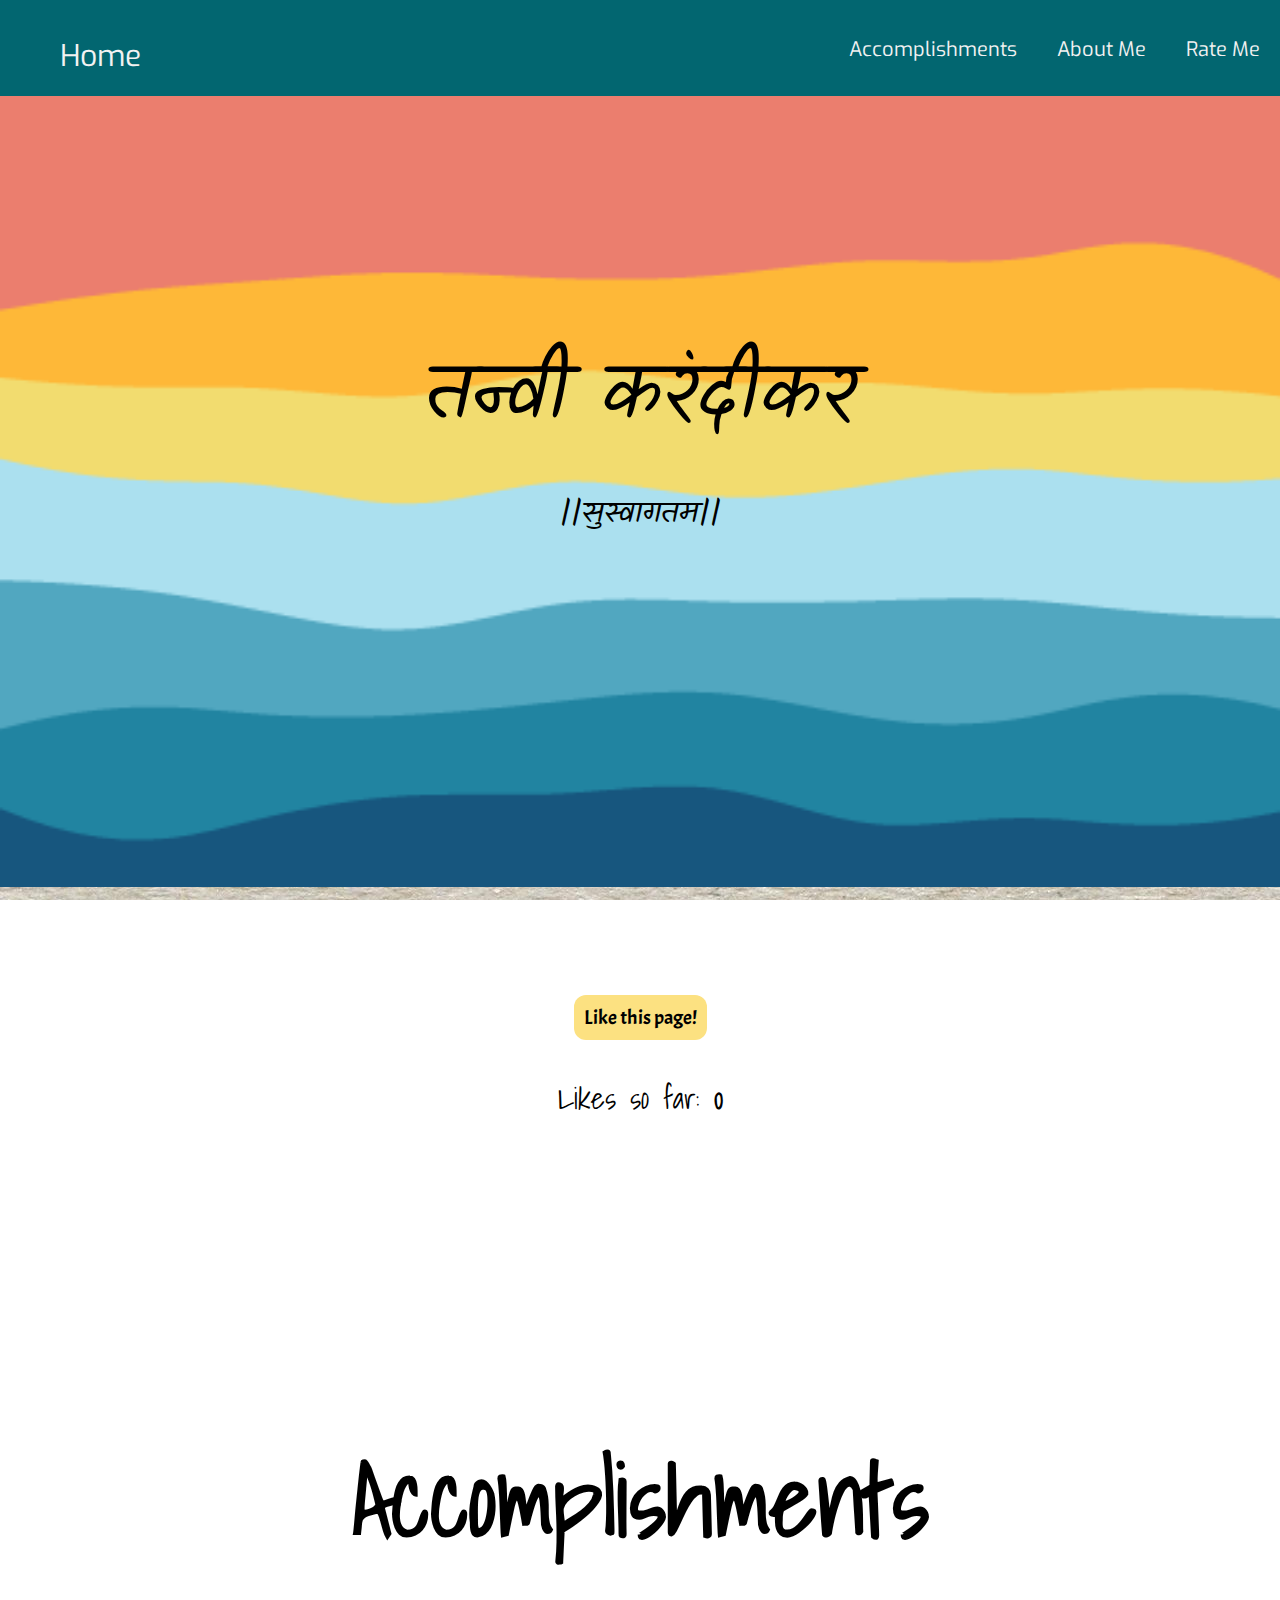
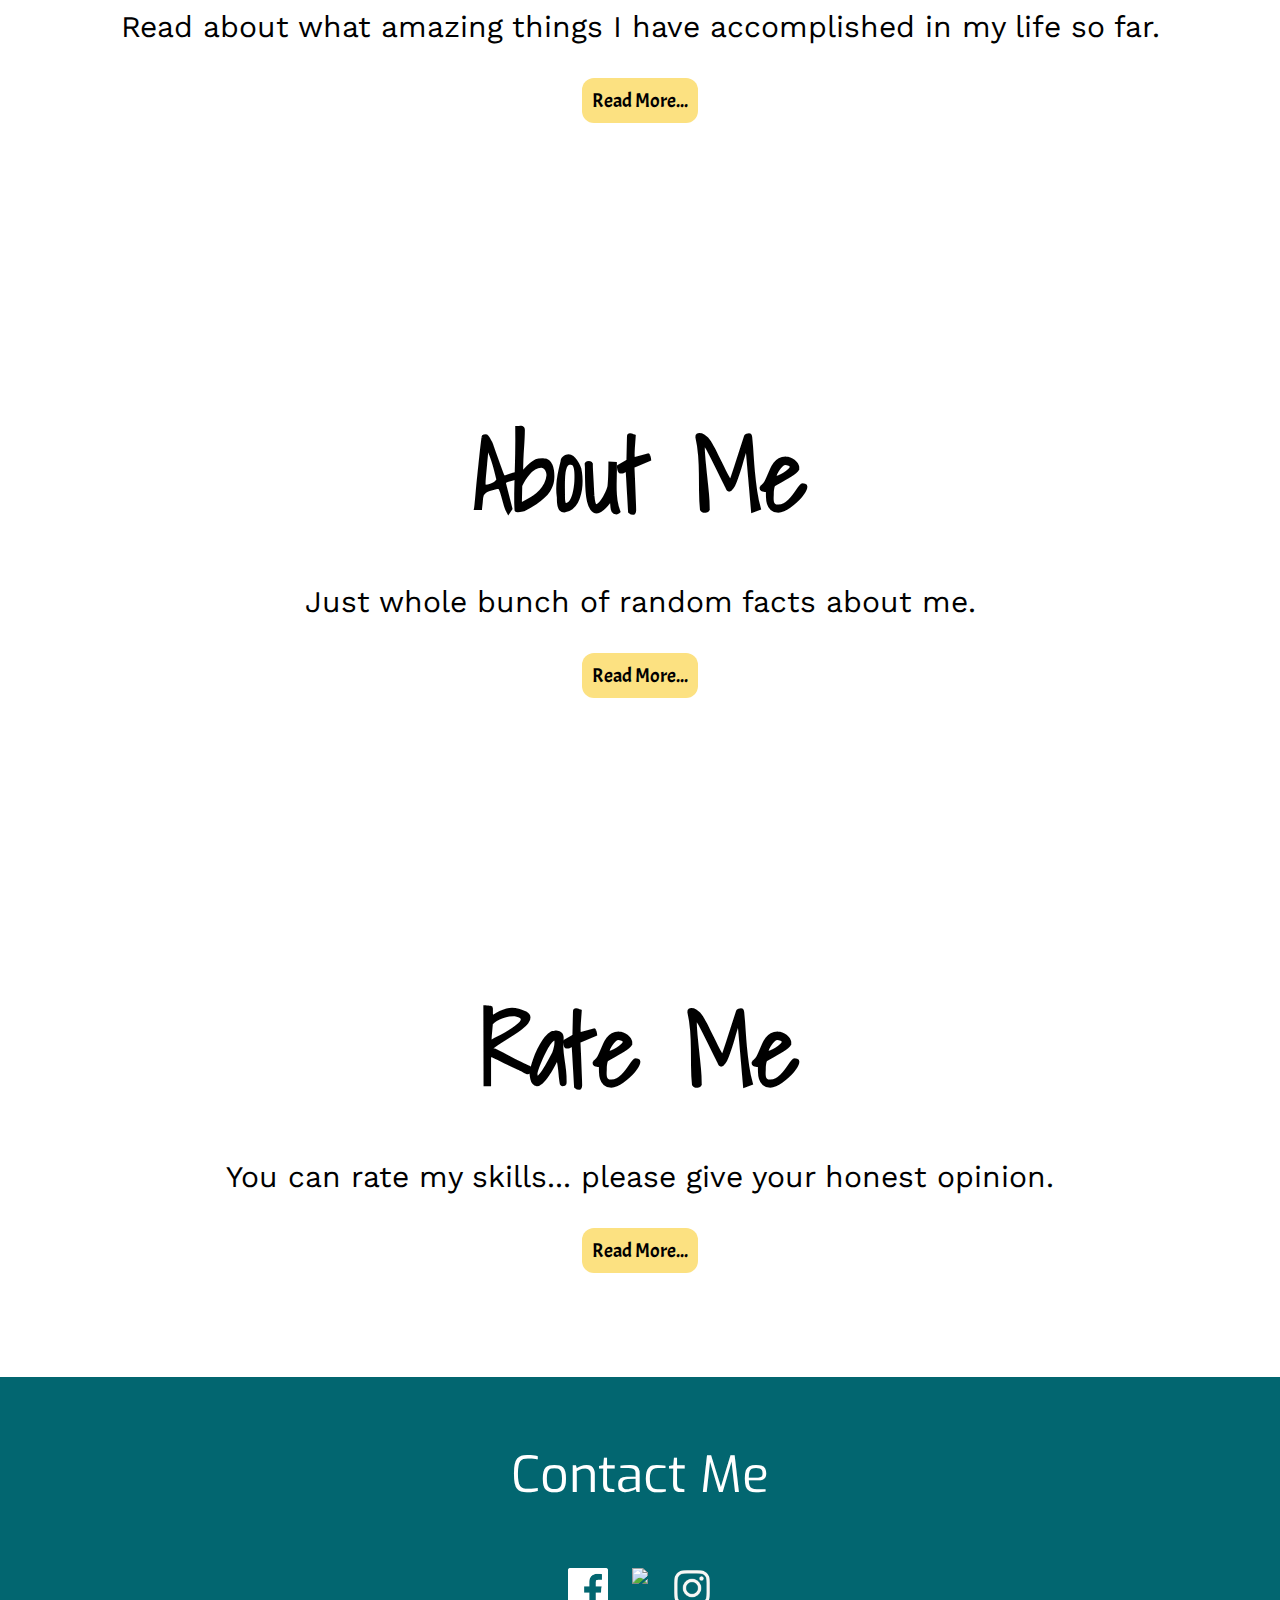
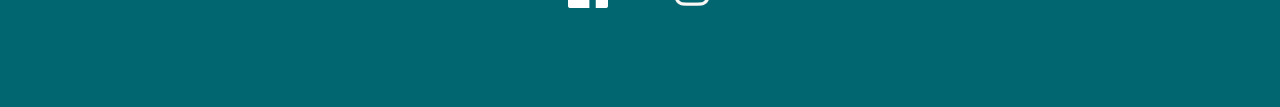
==== html/index.html @ 4ab2e67e "Uploading all the files" ====
<!DOCTYPE html>
<html lang="en" dir="ltr">
  <head>
    <meta charset="utf-8">
    <meta name="viewport" content="width=device-width, initial-scale=1">
    <title>Tanvi Karandikar</title>
    <link rel="shortcut icon" href="../img/fav.ico" />
    <link rel="stylesheet" type="text/css" href="../css/main.css" />
    <link href="https://fonts.googleapis.com/css?family=Exo|Acme|Kalam|Shadows+Into+Light|Work+Sans" rel="stylesheet">
  </head>

  <body>

    <nav id="navbarr" class="exo">
      <ul>
        <li><a class="active" href="../html/index.html" id="hov4">Home</a></li>
        <li><a href="../html/val.html" id="hov1">Rate Me</a></li>
        <li><a href="../html/aboutme.html" id="hov2">About Me</a></li>
        <li><a href="../html/accomplishments.html" id="hov3">Accomplishments</a></li>
      </ul>
    </nav>


  <div class="containerr">
    <img src='../img/bg.gif' style="width:100%">
    <div id="centered" class="kalam hide">
      तन्वी करंदीकर<p align="center">||सुस्वागतम||</p>
    </div>
  </div>

<div>
  <div class="div1 category "><button class= "button1 acme" onclick="count()">Like this page!</button>
    <p class="write">Likes so far: <b id="count"></b></p></div>

  <div class="three category">
    <div class="div1"><h1 class="big write">Accomplishments</h1>
      <p class="work">Read about what amazing things I have accomplished in my life so far.</p>
      <a href="accomplishments.html"><button class="button1">Read More...</button></a>
    </div>

    <div class="div1"><h1 class="big write">About Me</h1>
      <p class="work">Just whole bunch of random facts about me.</p>
      <a href="aboutme.html"><button class="button1">Read More...</button></a>
    </div>

    <div class="div1"><h1 class="big write ">Rate Me</h1>
      <p class="work">You can rate my skills... please give your honest opinion.</p>
      <a href="val.html"><button class="button1">Read More...</button></a>
    </div>

  </div>
</div>


<div id="bottom" class="exo">
    <p align="center" style="font-size:50px"> Contact Me </p >
  <div align="center" class="category">
    <a href="https://www.facebook.com/profile.php?id=100011699408560" target="_blank"><img src="../img/facebook.png" class="logo"></a>
    <a href="https://twitter.com/tanvi141?s=08" target="_blank"><img src="https://www.immersionrecovery.com/wp-content/uploads/2018/10/best-twitter-bird-transparent-background-esec-fse-2017-twitter-bird-transparent-background.png" class="logo"></a>
    <a href="https://www.instagram.com/tanvi_karandikar/" target="_blank"><img src="../img/insta.png" class="logo"></a>
  </div>

</div>

</body>
<script type = "text/javascript" src = "../js/main.js" ></script>
<script type = "text/javascript" src = "../js/hover.js"></script>
<script type = "text/javascript" src = "../js/likes.js" ></script>
</html>
---- css/main.css ----
html{
  scroll-behavior: smooth;
}

body{
    background-image: url(../img/bgimg.jpg);
    background-attachment:fixed;
    margin:0;
    color:black;
}

p{
  font-size: 30px;
}


.big {
    font-size: 100px;
    margin-bottom: 0px;
}
/* Style the navbarr */
#navbarr {
  overflow: hidden;
  background-color: #026670;
  z-index: 5;
}

/* navbarr links */
#navbarr a {
  display: block;
  color: #f2f2f2;
  text-align: center;
  padding: 10px;
  text-decoration: none;
}

@media only screen and (max-width: 870px) {
  .hide {
    display: none;
  }
}

nav ul li:first-child {
  float: left;
  padding:0px;
  font-size: 30px;
}

nav ul li {
  list-style:none;
  margin:10px;
  float: right;
  font-size: 20px;
}

#filler{
  height=200px;
}

/* Page content */
.content {
  padding: 16px;
}

/* The sticky class is added to the navbarr with JS when it reaches its scroll position */
.sticky {
  position: sticky;
  top: 0;
  width: 100%;
}

/* Add some top padding to the page content to prevent sudden quick movement (as the navigation bar gets a new position at the top of the page (position:fixed and top:0) */
.sticky + .content {
  padding-top: 60px;
}


/* Container holding the image and the text */
.container {
  position: relative;
  text-align: center;
  color: white;
  z-index: 0;
}

#centered {
  position: absolute;
  top: 50%;
  left: 50%;
  transform: translate(-50%, -50%);
  z-index: 1;
  font-size: 80px
}

#bottom{
    background-color: #026670;
    color: white;
    height: 300px;
    padding: 15px
}


.button1 {
  font-family: 'Acme', sans-serif;
  background-color: #fce181;
  border: none;
  color: black;
  padding: 10px;
  text-align: center;
  text-decoration: none;
  display: inline-block;
  font-size: 20px;
  margin: 4px 2px;
  cursor: pointer;
  border-radius: 12px;
}

.div1{
  padding: 100px 100px 100px 100px

}

.category {
    text-align:center;
}


.logo {
  margin:10px;
  display:inline-block;
  height:40px
}

h3{
  text-align: center;
  font-size: 50px;
}
table {
  border: 2px solid #fce181;
  width: 100%;
  font-family: 'Exo', sans-serif;
}

th, td {
  padding: 8px;
  border: 1px solid #fce181;
  text-align: center;
}

th {
  font-weight:bold;
  background-color: #fce181;
  color: black;
}


td:nth-child(1){
  background-color: #fce181;
  color: black;
}

.hov{
  color: yellow;
}

.kalam{
  font-family: 'Kalam', cursive;
}

.write{
    font-family: 'Shadows Into Light', cursive;
}

.work{
    font-family: 'Work Sans', sans-serif;
}

.exo{
  font-family: 'Exo', sans-serif;
}

#form1{
  font-size: 30px;
  display: inline-block;
  float: left;
}

#pics {
  display: inline-block;
  float: right;
}

#pics1{
  height: auto;
  width: 45vw;
}
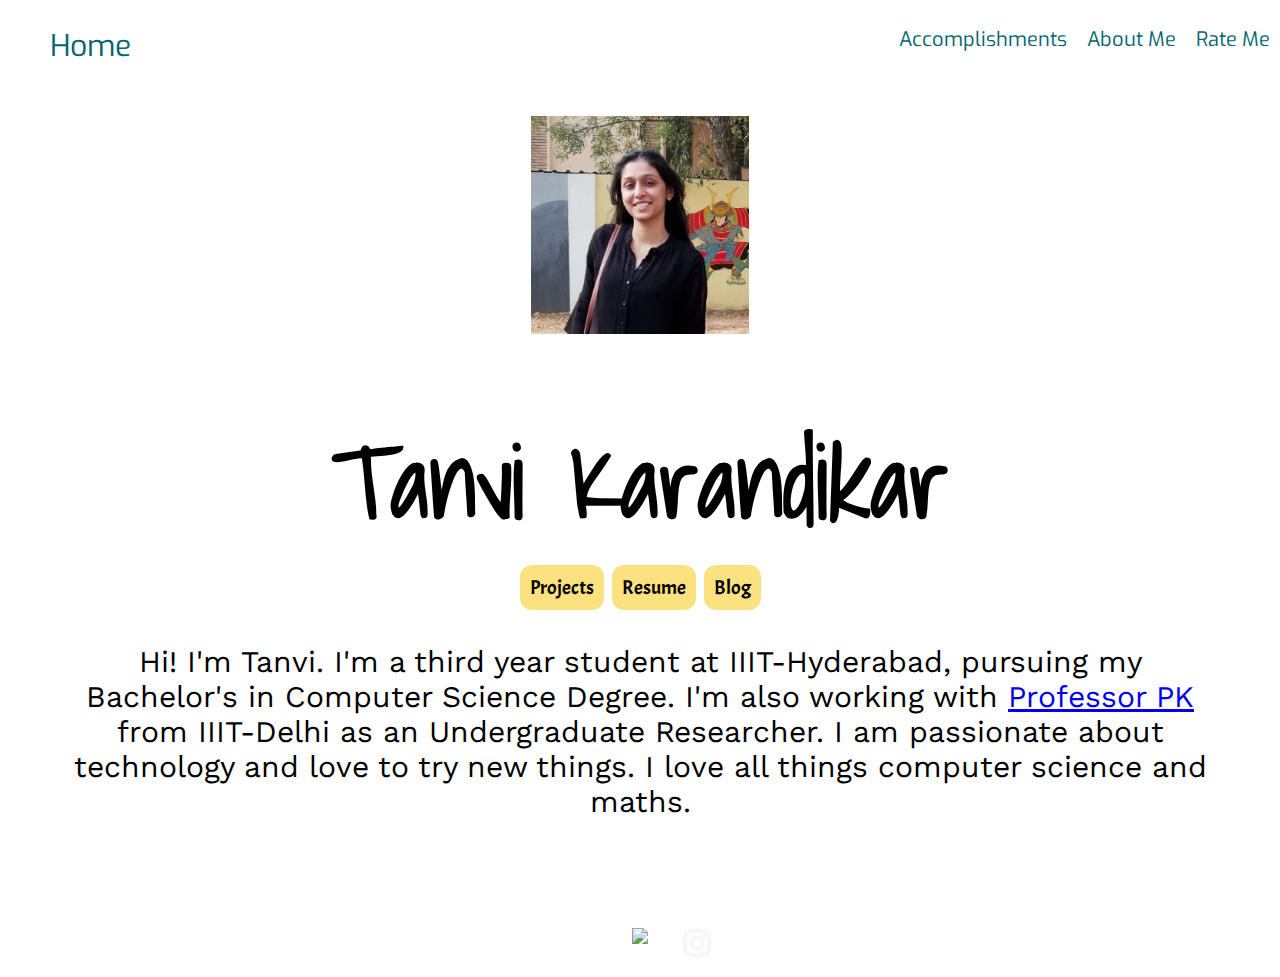
==== commit 1f769649: "index page" ====
--- a/html/index.html
+++ b/html/index.html
@@ -22,46 +22,42 @@
     </nav>
 
 
-  <div class="containerr">
+  <!-- <div class="containerr">
     <img src='../img/bg.gif' style="width:100%">
     <div id="centered" class="kalam hide">
       तन्वी करंदीकर<p align="center">||सुस्वागतम||</p>
     </div>
-  </div>
+  </div> -->
 
 <div>
-  <div class="div1 category "><button class= "button1 acme" onclick="count()">Like this page!</button>
-    <p class="write">Likes so far: <b id="count"></b></p></div>
+  <!-- <div class="div1 category "><button class= "button1 acme" onclick="count()">Like this page!</button>
+    <p class="write">Likes so far: <b id="count"></b></p></div> -->
+   <img src='../img/black_square.png' class="center" >
 
   <div class="three category">
-    <div class="div1"><h1 class="big write">Accomplishments</h1>
-      <p class="work">Read about what amazing things I have accomplished in my life so far.</p>
-      <a href="accomplishments.html"><button class="button1">Read More...</button></a>
-    </div>
-
-    <div class="div1"><h1 class="big write">About Me</h1>
-      <p class="work">Just whole bunch of random facts about me.</p>
-      <a href="aboutme.html"><button class="button1">Read More...</button></a>
-    </div>
-
-    <div class="div1"><h1 class="big write ">Rate Me</h1>
-      <p class="work">You can rate my skills... please give your honest opinion.</p>
-      <a href="val.html"><button class="button1">Read More...</button></a>
+    <div class="div1"><h1 class="big write">Tanvi Karandikar</h1>
+      <a href="accomplishments.html"><button class="button1">Projects</button></a>
+      <a href="accomplishments.html"><button class="button1">Resume</button></a>
+      <a href="accomplishments.html"><button class="button1">Blog</button></a>
+      <p class = "work">
+        Hi! I'm Tanvi. I'm a third year student at IIIT-Hyderabad, pursuing my Bachelor's in Computer Science Degree. 
+        I'm also working with <a href="https://in.linkedin.com/in/ponguru">Professor PK</a> from IIIT-Delhi as an Undergraduate Researcher.
+        I am passionate about technology and love to try new things. I love all things computer science and maths.
+      </p>
     </div>
 
   </div>
 </div>
 
 
-<div id="bottom" class="exo">
-    <p align="center" style="font-size:50px"> Contact Me </p >
-  <div align="center" class="category">
+<!-- <div id="bottom" class="exo"> -->
+  <div align="center">
     <a href="https://www.facebook.com/profile.php?id=100011699408560" target="_blank"><img src="../img/facebook.png" class="logo"></a>
     <a href="https://twitter.com/tanvi141?s=08" target="_blank"><img src="https://www.immersionrecovery.com/wp-content/uploads/2018/10/best-twitter-bird-transparent-background-esec-fse-2017-twitter-bird-transparent-background.png" class="logo"></a>
     <a href="https://www.instagram.com/tanvi_karandikar/" target="_blank"><img src="../img/insta.png" class="logo"></a>
   </div>
 
-</div>
+<!-- </div> -->
 
 </body>
 <script type = "text/javascript" src = "../js/main.js" ></script>
--- a/css/main.css
+++ b/css/main.css
@@ -3,7 +3,7 @@
 }
 
 body{
-    background-image: url(../img/bgimg.jpg);
+    /* background-image: url(../img/bgimg.jpg); */
     background-attachment:fixed;
     margin:0;
     color:black;
@@ -21,16 +21,17 @@
 /* Style the navbarr */
 #navbarr {
   overflow: hidden;
-  background-color: #026670;
+  /* background-color: #026670; */
   z-index: 5;
+  color: black;
 }
 
 /* navbarr links */
 #navbarr a {
   display: block;
-  color: #f2f2f2;
-  text-align: center;
-  padding: 10px;
+  color: #026670;
+  text-align: center;
+  padding: 0px;
   text-decoration: none;
 }
 
@@ -95,8 +96,8 @@
 #bottom{
     background-color: #026670;
     color: white;
-    height: 300px;
-    padding: 15px
+    height: 10%;
+    /* padding: 15px */
 }
 
 
@@ -116,7 +117,7 @@
 }
 
 .div1{
-  padding: 100px 100px 100px 100px
+  padding: 0% 5% 5% 5%
 
 }
 
@@ -126,9 +127,9 @@
 
 
 .logo {
-  margin:10px;
+  margin:15px;
   display:inline-block;
-  height:40px
+  height:30px
 }
 
 h3{
@@ -160,7 +161,7 @@
 }
 
 .hov{
-  color: yellow;
+  color: "#026670";
 }
 
 .kalam{
@@ -194,3 +195,12 @@
   height: auto;
   width: 45vw;
 }
+
+.center {
+  display: block;
+  margin-left: auto;
+  margin-right: auto;
+  width: 17%;
+  height: auto;
+  margin-top: 40px;
+}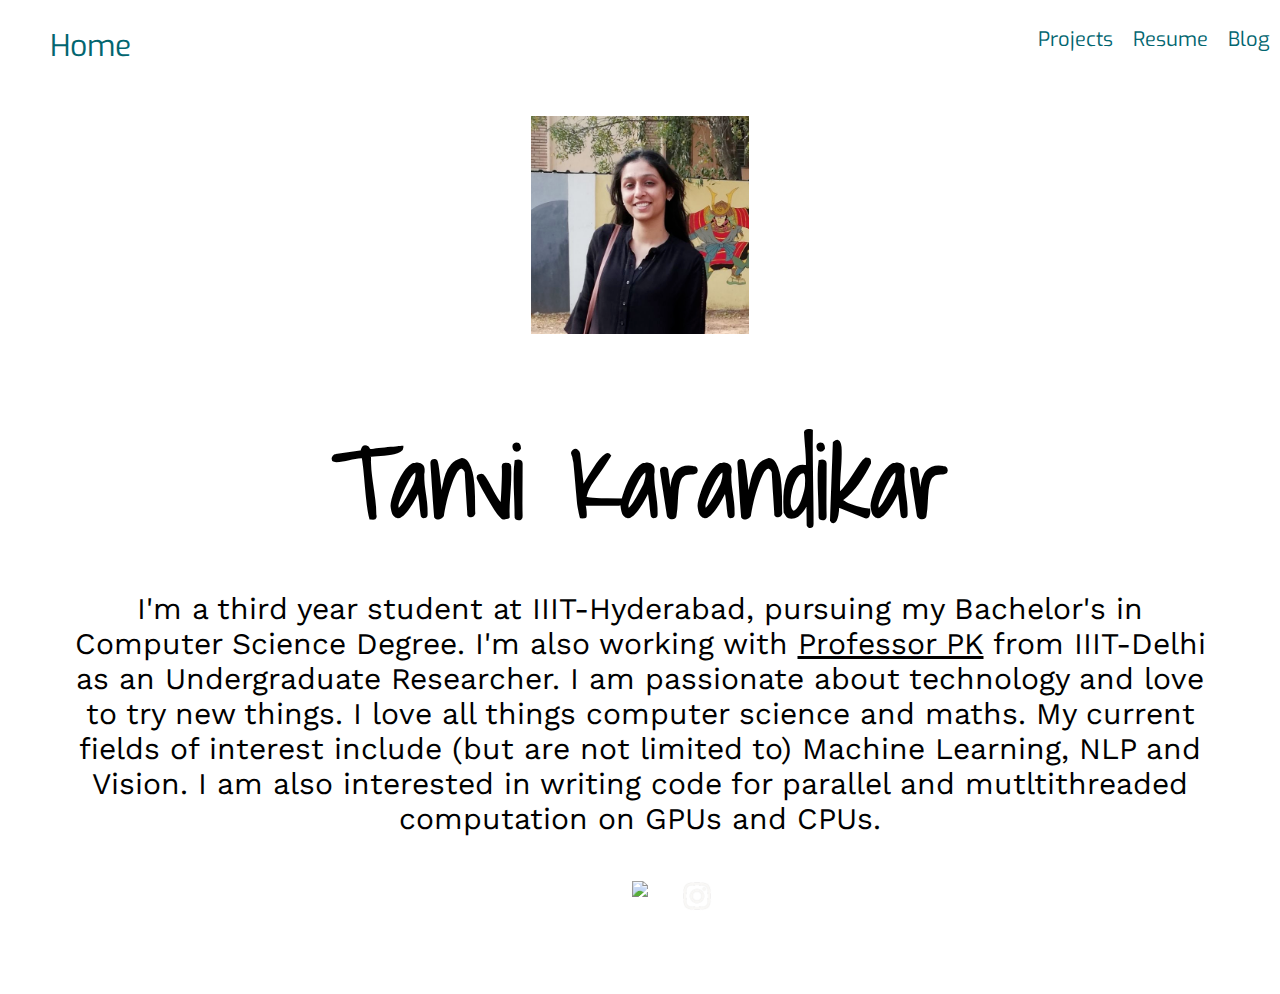
==== commit ee678edc: "Projects" ====
--- a/html/index.html
+++ b/html/index.html
@@ -1,4 +1,3 @@
-
 <!DOCTYPE html>
 <html lang="en" dir="ltr">
   <head>
@@ -15,9 +14,9 @@
     <nav id="navbarr" class="exo">
       <ul>
         <li><a class="active" href="../html/index.html" id="hov4">Home</a></li>
-        <li><a href="../html/val.html" id="hov1">Rate Me</a></li>
-        <li><a href="../html/aboutme.html" id="hov2">About Me</a></li>
-        <li><a href="../html/accomplishments.html" id="hov3">Accomplishments</a></li>
+        <li><a href="../html/blog.html" id="hov3">Blog</a></li>
+        <li><a href="../html/resume.html" id="hov2">Resume</a></li>
+        <li><a href="../html/projects.html" id="hov1">Projects</a></li>
       </ul>
     </nav>
 
@@ -36,29 +35,27 @@
 
   <div class="three category">
     <div class="div1"><h1 class="big write">Tanvi Karandikar</h1>
-      <a href="accomplishments.html"><button class="button1">Projects</button></a>
+      <!-- <a href="accomplishments.html"><button class="button1">Projects</button></a>
       <a href="accomplishments.html"><button class="button1">Resume</button></a>
-      <a href="accomplishments.html"><button class="button1">Blog</button></a>
+      <a href="accomplishments.html"><button class="button1">Blog</button></a> -->
       <p class = "work">
-        Hi! I'm Tanvi. I'm a third year student at IIIT-Hyderabad, pursuing my Bachelor's in Computer Science Degree. 
+       I'm a third year student at IIIT-Hyderabad, pursuing my Bachelor's in Computer Science Degree. 
         I'm also working with <a href="https://in.linkedin.com/in/ponguru">Professor PK</a> from IIIT-Delhi as an Undergraduate Researcher.
-        I am passionate about technology and love to try new things. I love all things computer science and maths.
+        I am passionate about technology and love to try new things. I love all things computer science and maths. My current fields of interest 
+        include (but are not limited to) Machine Learning, NLP and Vision. I am also interested in writing code for parallel and mutltithreaded
+        computation on GPUs and CPUs.
       </p>
+      <div >
+        <a href="https://www.facebook.com/profile.php?id=100011699408560" target="_blank"><img src="../img/facebook.png" class="logo"></a>
+        <a href="https://twitter.com/tanvi141?s=08" target="_blank"><img src="https://www.immersionrecovery.com/wp-content/uploads/2018/10/best-twitter-bird-transparent-background-esec-fse-2017-twitter-bird-transparent-background.png" class="logo"></a>
+        <a href="https://www.instagram.com/tanvi_karandikar/" target="_blank"><img src="../img/insta.png" class="logo"></a>
+      </div>
     </div>
 
   </div>
 </div>
 
 
-<!-- <div id="bottom" class="exo"> -->
-  <div align="center">
-    <a href="https://www.facebook.com/profile.php?id=100011699408560" target="_blank"><img src="../img/facebook.png" class="logo"></a>
-    <a href="https://twitter.com/tanvi141?s=08" target="_blank"><img src="https://www.immersionrecovery.com/wp-content/uploads/2018/10/best-twitter-bird-transparent-background-esec-fse-2017-twitter-bird-transparent-background.png" class="logo"></a>
-    <a href="https://www.instagram.com/tanvi_karandikar/" target="_blank"><img src="../img/insta.png" class="logo"></a>
-  </div>
-
-<!-- </div> -->
-
 </body>
 <script type = "text/javascript" src = "../js/main.js" ></script>
 <script type = "text/javascript" src = "../js/hover.js"></script>
--- a/css/main.css
+++ b/css/main.css
@@ -203,4 +203,31 @@
   width: 17%;
   height: auto;
   margin-top: 40px;
+}
+
+.card {
+  box-shadow: 0 4px 8px 0 rgba(0,0,0,0.2);
+  transition: 0.3s;
+  width: 40%;
+  align-self: center;
+  padding: 2%;
+  
+}
+
+
+.card:hover {
+  box-shadow: 0 8px 16px 0 rgba(0,0,0,0.2);
+}
+
+.container {
+  padding: 2px 16px;
+}
+a, a:visited, a:hover, a:active {
+  color: inherit;
+}
+
+ul.techstack li {
+  display:inline;
+  color:#026670;
+  background-color: #ece1cf;
 }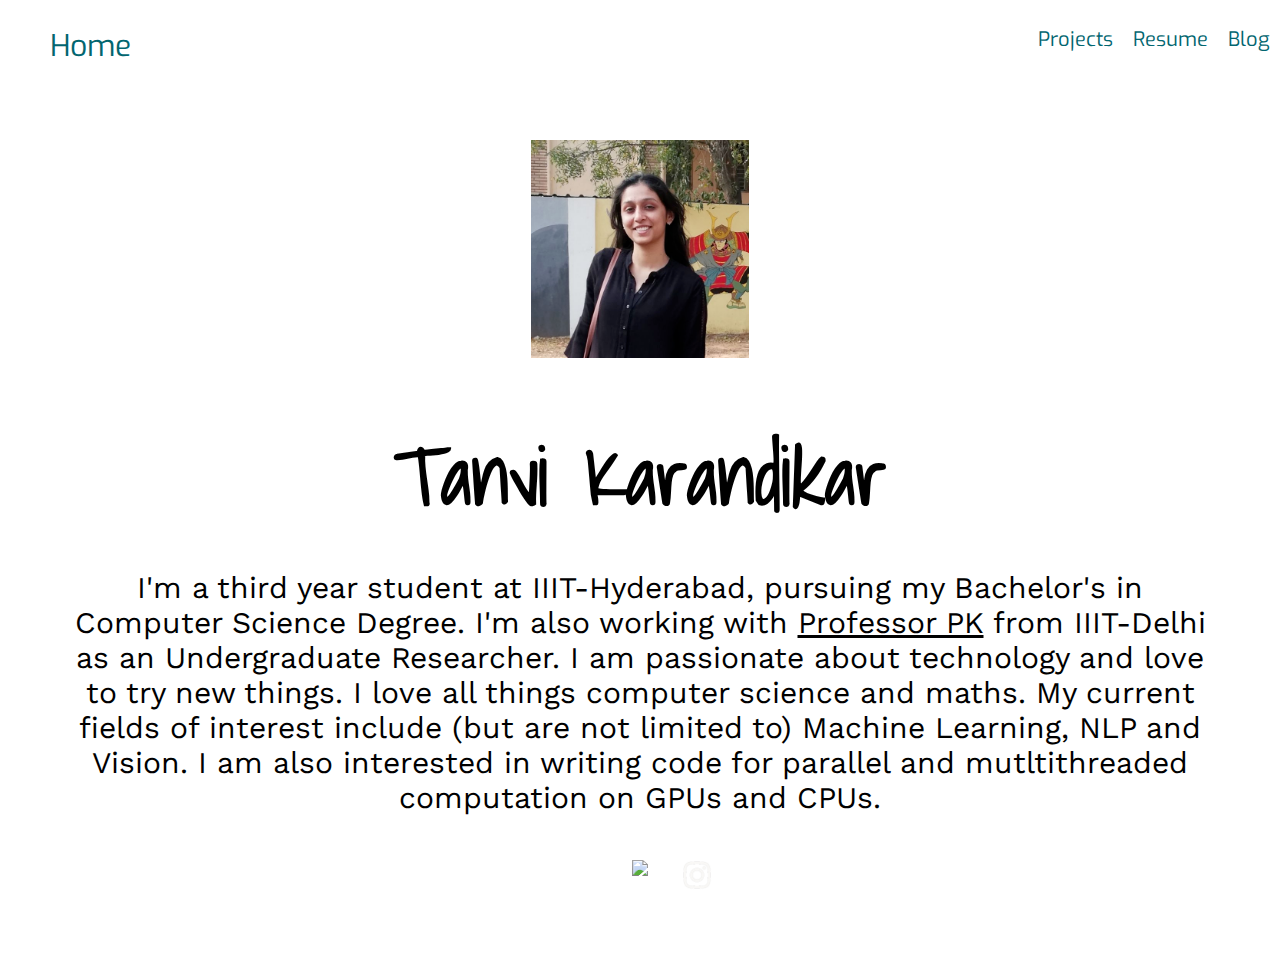
==== commit ad15ce0e: "Blog" ====
--- a/html/index.html
+++ b/html/index.html
@@ -45,7 +45,7 @@
         include (but are not limited to) Machine Learning, NLP and Vision. I am also interested in writing code for parallel and mutltithreaded
         computation on GPUs and CPUs.
       </p>
-      <div >
+      <div class="bottom">
         <a href="https://www.facebook.com/profile.php?id=100011699408560" target="_blank"><img src="../img/facebook.png" class="logo"></a>
         <a href="https://twitter.com/tanvi141?s=08" target="_blank"><img src="https://www.immersionrecovery.com/wp-content/uploads/2018/10/best-twitter-bird-transparent-background-esec-fse-2017-twitter-bird-transparent-background.png" class="logo"></a>
         <a href="https://www.instagram.com/tanvi_karandikar/" target="_blank"><img src="../img/insta.png" class="logo"></a>
--- a/css/main.css
+++ b/css/main.css
@@ -15,7 +15,7 @@
 
 
 .big {
-    font-size: 100px;
+    font-size: 500%;
     margin-bottom: 0px;
 }
 /* Style the navbarr */
@@ -202,16 +202,16 @@
   margin-right: auto;
   width: 17%;
   height: auto;
-  margin-top: 40px;
+  margin-top: 5%;
 }
 
 .card {
   box-shadow: 0 4px 8px 0 rgba(0,0,0,0.2);
   transition: 0.3s;
   width: 40%;
-  align-self: center;
   padding: 2%;
-  
+  /* margin: 10%; */
+  display:grid;
 }
 
 
@@ -230,4 +230,25 @@
   display:inline;
   color:#026670;
   background-color: #ece1cf;
+}
+
+.cardgrid{
+  display:grid;
+  grid-template-columns: 50% 50%;
+  align-items: center;
+  align-content: center;
+  align:center;
+}
+.bloglist{
+  list-style: none;
+}
+.bloglist > li{
+  margin: 5% 10% 0% 10%;
+  border-bottom: 1px solid #ccc;
+  padding-bottom: 2rem;
+  padding-top: 2rem;
+}
+
+.blogcontent{
+  margin: 5% 20%;
 }